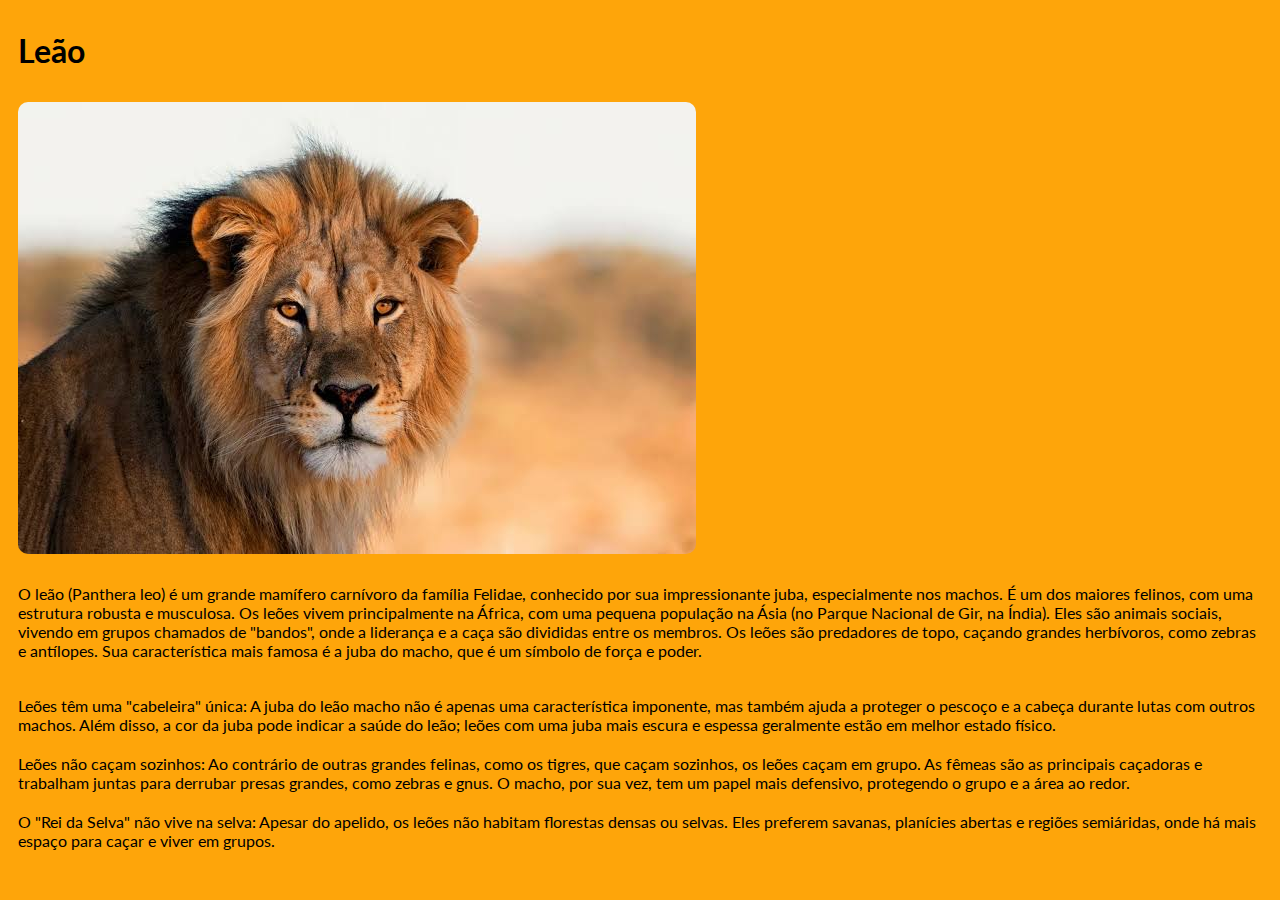
==== index.html @ 48a51efa "codigo principal" ====
<!DOCTYPE html>
<html lang="pt br">
  <head>
    <meta charset="UTF-8" />
    <meta name="viewport" content="width=device-width, initial-scale=1.0" />
    <link rel="stylesheet" href="style.css" />
    <title>Animal Favorito</title>
  </head>
  <body>
    <h1>Leão</h1>
    <img src="leao daora.jpg" alt="" />
    <p>
      O leão (Panthera leo) é um grande mamífero carnívoro da família Felidae,
      conhecido por sua impressionante juba, especialmente nos machos. É um dos
      maiores felinos, com uma estrutura robusta e musculosa. Os leões vivem
      principalmente na África, com uma pequena população na Ásia (no Parque
      Nacional de Gir, na Índia). Eles são animais sociais, vivendo em grupos
      chamados de "bandos", onde a liderança e a caça são divididas entre os
      membros. Os leões são predadores de topo, caçando grandes herbívoros, como
      zebras e antílopes. Sua característica mais famosa é a juba do macho, que
      é um símbolo de força e poder.
    </p>
    <li>
      Leões têm uma "cabeleira" única: A juba do leão macho não é apenas uma
      característica imponente, mas também ajuda a proteger o pescoço e a cabeça
      durante lutas com outros machos. Além disso, a cor da juba pode indicar a
      saúde do leão; leões com uma juba mais escura e espessa geralmente estão
      em melhor estado físico.
    </li>
    <li>
      Leões não caçam sozinhos: Ao contrário de outras grandes felinas, como os
      tigres, que caçam sozinhos, os leões caçam em grupo. As fêmeas são as
      principais caçadoras e trabalham juntas para derrubar presas grandes, como
      zebras e gnus. O macho, por sua vez, tem um papel mais defensivo,
      protegendo o grupo e a área ao redor.
    </li>
    <li>
      O "Rei da Selva" não vive na selva: Apesar do apelido, os leões não
      habitam florestas densas ou selvas. Eles preferem savanas, planícies
      abertas e regiões semiáridas, onde há mais espaço para caçar e viver em
      grupos.
    </li>
  </body>
</html>
---- style.css ----
@import url("https://fonts.googleapis.com/css2?family=Lato:ital,wght@0,100;0,300;0,400;0,700;0,900;1,100;1,300;1,400;1,700;1,900&display=swap");
body {
  background-color: #fea50a;
}
h1 {
    font-family: "Lato", sans-serif;
  padding: 10px;
}
p {
    font-family: "Lato", sans-serif;
  padding: 10px;
}
li {
    font-family: "Lato", sans-serif;
  padding: 10px;
}
img {
  border-radius: 10px;
  margin-left: 10px;
}
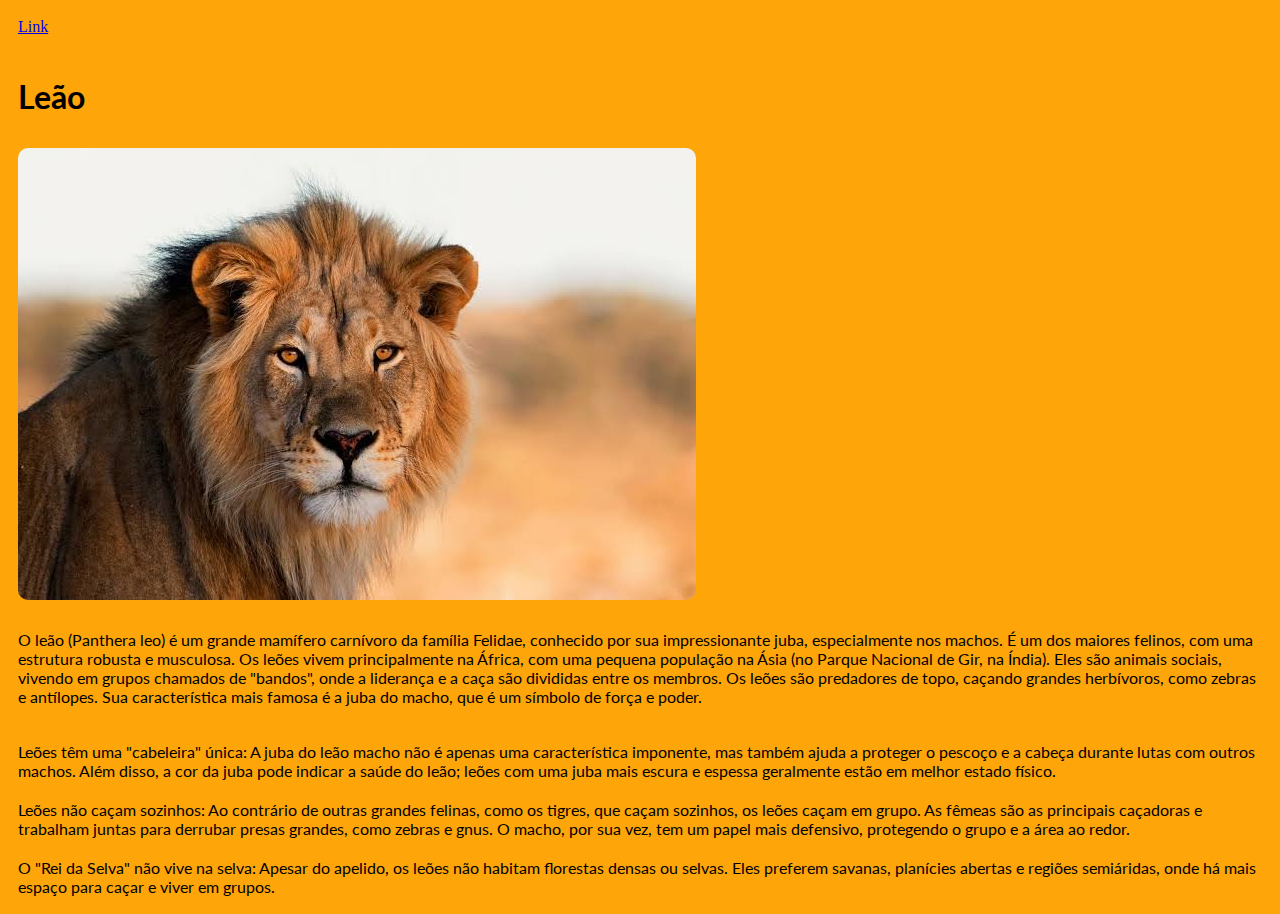
==== commit 3fe01d09: "direcionamento" ====
--- a/index.html
+++ b/index.html
@@ -7,6 +7,7 @@
     <title>Animal Favorito</title>
   </head>
   <body>
+    <nav><a href="direcionamento.html">Link</a></nav>
     <h1>Leão</h1>
     <img src="leao daora.jpg" alt="" />
     <p>
--- a/style.css
+++ b/style.css
@@ -18,3 +18,7 @@
   border-radius: 10px;
   margin-left: 10px;
 }
+nav{
+    padding: 10px;
+
+}